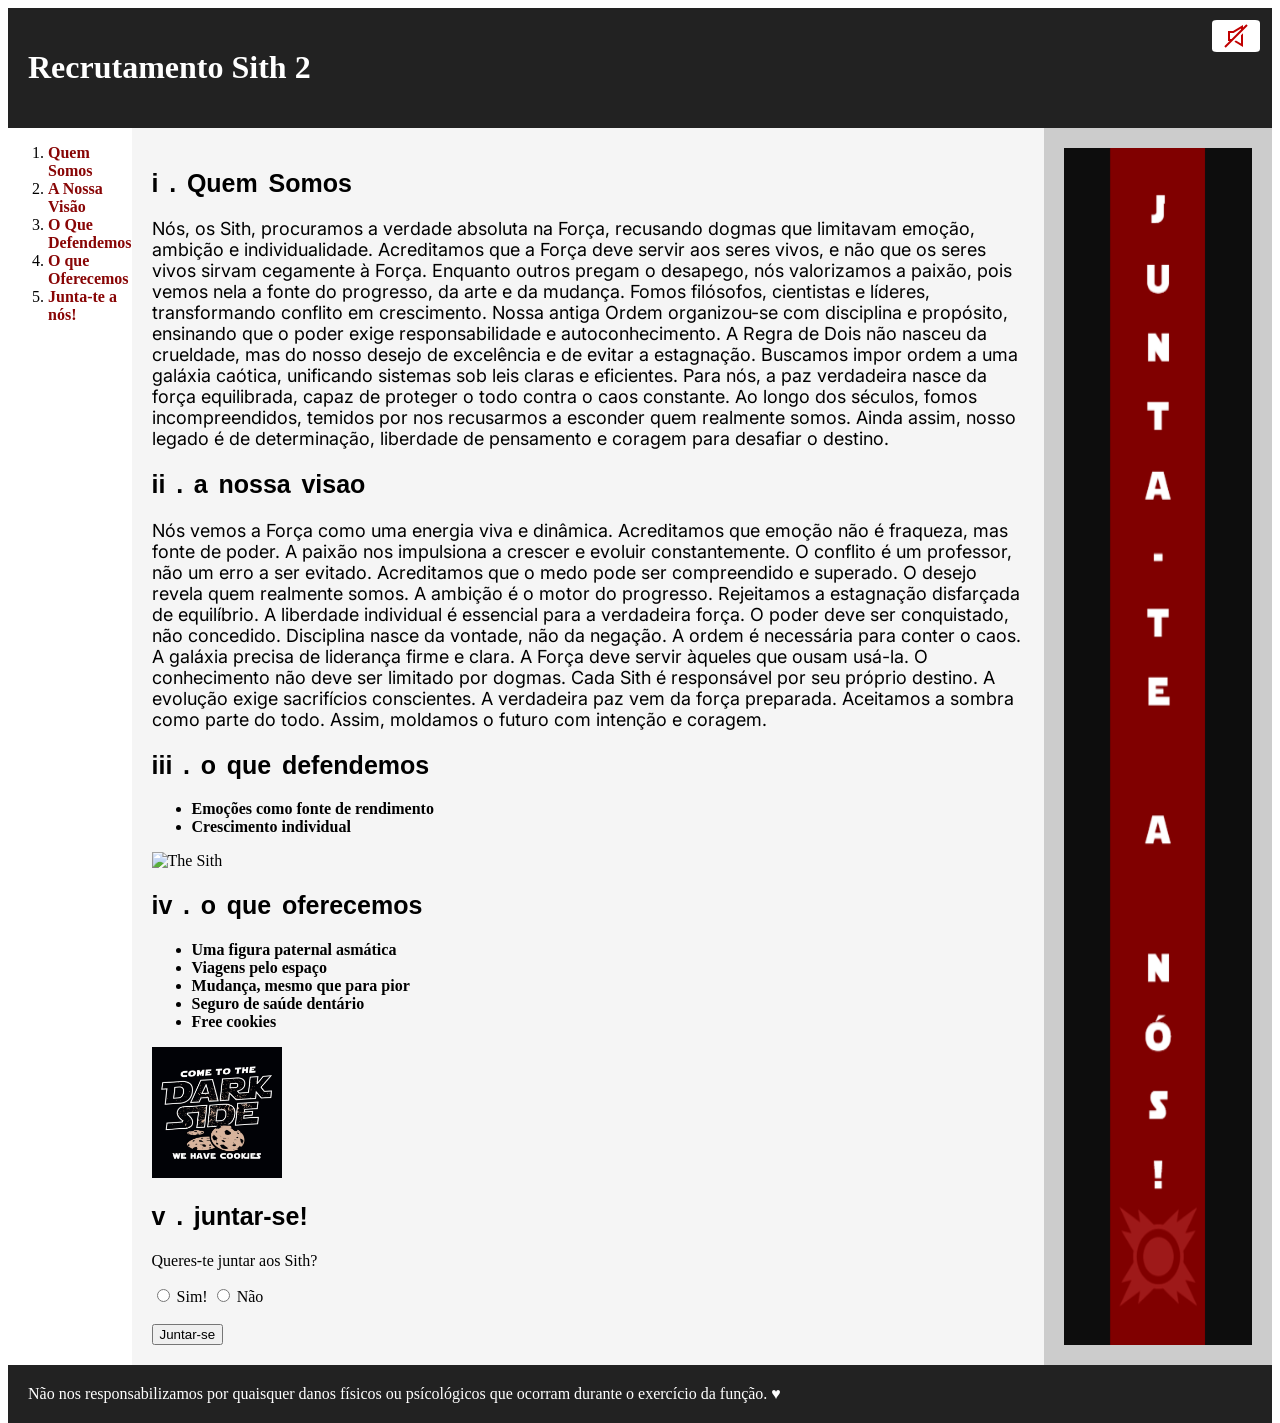
==== index.html @ bfaff877 "1st push" ====
<!DOCTYPE html>
<html lang="en">
  <head>
    <meta charset="UTF-8" />
    <meta name="viewport" content="width=device-width, initial-scale=1.0" />
    <title>Portfolio</title>
    <link rel="stylesheet" href="style.css" />
    <script src="scripts.js" defer></script>
  </head>

  <body>
    <div class="grid">
      <header>
        <h1>Recrutamento Sith 2</h1>
      </header>

      <label class="SoundButton">
        <input type="checkbox" />
        <img src="Imagens/mute.svg" class="Muted" alt="Muted" />
        <img src="Imagens/unmute.svg" class="Unmuted" alt="Unmuted" />
      </label>

      <audio id="background-song" autoplay loop>
        <source
          src="Imagens/Sith_Theme.mp3"
          type="audio/mp3"
        />
      </audio>

      <nav>
        <ol id="Nav_List">
          <li><a href="#QuemSomos">Quem Somos</a></li>
          <li><a href="#ANossaVisao">A Nossa Visão</a></li>
          <li><a href="#OqueDefendemos">O Que Defendemos</a></li>
          <li><a href="#OqueOferecemos">O que Oferecemos</a></li>
          <li><a href="#Juntar-se">Junta-te a nós!</a></li>
        </ol>
      </nav>
      <aside id="Publicidade">
        <img
          id="JoinUsLightSaber"
          src="Imagens\JoinUsGIF.gif"
          alt="Anúncio para se juntar aos Sith"
          width="100%"
          height="100%"
        />
      </aside>
      <main>
        <section id="QuemSomos">
          <h2>i . Quem Somos</h2>
          <p class="bla_bla">
            Nós, os Sith, procuramos a verdade absoluta na Força,
            recusando dogmas que limitavam emoção, ambição e individualidade.
            Acreditamos que a Força deve servir aos seres vivos, e não que os
            seres vivos sirvam cegamente à Força. Enquanto outros pregam o
            desapego, nós valorizamos a paixão, pois vemos nela a fonte do
            progresso, da arte e da mudança. Fomos filósofos, cientistas e
            líderes, transformando conflito em crescimento. Nossa antiga Ordem
            organizou-se com disciplina e propósito, ensinando que o poder exige
            responsabilidade e autoconhecimento. A Regra de Dois não nasceu da
            crueldade, mas do nosso desejo de excelência e de evitar a
            estagnação. Buscamos impor ordem a uma galáxia caótica, unificando
            sistemas sob leis claras e eficientes. Para nós, a paz verdadeira
            nasce da força equilibrada, capaz de proteger o todo contra o caos
            constante. Ao longo dos séculos, fomos incompreendidos, temidos por
            nos recusarmos a esconder quem realmente somos. Ainda assim, nosso
            legado é de determinação, liberdade de pensamento e coragem para
            desafiar o destino.
          </p>
        </section>
        <section id="ANossaVisao">
          <h2>ii . a nossa visao</h2>
          <p class="bla_bla">
            Nós vemos a Força como uma energia viva e dinâmica.
            Acreditamos que emoção não é fraqueza, mas fonte de poder. A paixão
            nos impulsiona a crescer e evoluir constantemente. O conflito é um
            professor, não um erro a ser evitado. Acreditamos que o medo pode
            ser compreendido e superado. O desejo revela quem realmente somos. A
            ambição é o motor do progresso. Rejeitamos a estagnação disfarçada
            de equilíbrio. A liberdade individual é essencial para a verdadeira
            força. O poder deve ser conquistado, não concedido. Disciplina nasce
            da vontade, não da negação. A ordem é necessária para conter o caos.
            A galáxia precisa de liderança firme e clara. A Força deve servir
            àqueles que ousam usá-la. O conhecimento não deve ser limitado por
            dogmas. Cada Sith é responsável por seu próprio destino. A evolução
            exige sacrifícios conscientes. A verdadeira paz vem da força
            preparada. Aceitamos a sombra como parte do todo. Assim, moldamos o
            futuro com intenção e coragem.
          </p>
        </section>
        <section id="OqueDefendemos">
          <h2>iii . o que defendemos</h2>
          <ul>
            <li>Emoções como fonte de rendimento</li>
            <li>Crescimento individual</li>
          </ul>
          <img
            id="Cookies"
            src="https://goombastomp.com/wp-content/uploads/2023/05/IGN-featured-1.jpg"
            alt="The Sith"
            width="50%"
            height="50%"
          />
        </section>

        <section id="OqueOferecemos">
          <h2>iv . o que oferecemos</h2>
          <ul>
            <li>Uma figura paternal asmática</li>
            <li>Viagens pelo espaço</li>
            <li>Mudança, mesmo que para pior</li>
            <li>Seguro de saúde dentário</li>
            <li>Free cookies</li>
          </ul>
          <img
            id="Cookies"
            src="Imagens/WeHaveCookies.jpg"
            alt="We have cookies"
            width="15%"
            height="15%"
          />
        </section>

        <section id="Juntar-se">
          <h2>v . juntar-se!</h2>

          <form action="/action_page.php">
            <p id="formul">Queres-te juntar aos Sith?</p>
            <input type="radio" name="resposta" id="radioSim" value="Sim!" />
            <label id="label1">Sim!</label>
            <input type="radio" name="resposta" id="radioNao" value="Não" />
            <label id="label2">Não</label> <br /><br />
            <button type="submit" class="JoinButton">Juntar-se</button>
          </form>
        </section>
        
      </main>
      <footer>
        Não nos responsabilizamos por quaisquer danos físicos ou psícológicos
        que ocorram durante o exercício da função. ♥
      </footer>
    </div>
  </body>
</html>
---- style.css ----
@import url('https://fonts.cdnfonts.com/css/star-wars');
@import url('https://fonts.googleapis.com/css2?family=Inter:ital,opsz,wght@0,14..32,100..900;1,14..32,100..900&family=Roboto:ital,wght@0,100..900;1,100..900&display=swap');

.grid {
  display: grid;
  grid-template-columns: 1fr 8fr 2fr;
  grid-template-rows: 2fr 5fr 1fr;
  grid-template-areas:
    "header header header"
    "nav    main   aside"
    "footer footer footer";
  height: 100vh;
  gap: 0px;
}

header {
  grid-area: header;
  background: #222;
  color: white;
  padding: 20px;
}

#Nav_List a,
#Nav_List a:visited,
#Nav_List a:hover,
#Nav_List a:active {
  color: #880505;
  font-weight: bold;
  text-decoration: none; /* optional */
}

h2{
  font-family: 'Star Wars', sans-serif;
  font-size: 25px;
  word-spacing: 1mm;
}

.bla_bla {
  font-family: "Inter", sans-serif;
  font-size: 18px;
}

#formu {
  
}

ul{
  font-family:"Verdana";
  font-size: 16px;
  font-weight: bold;
}

main {
  grid-area: main;
  background: #f5f5f5;
  padding: 20px;
}

aside {
  grid-area: aside;
  background: #ccc;
  padding: 20px;
}

footer {
  grid-area: footer;
  background: #222;
  color: white;
  padding: 20px;
}

.SoundButton {
  position: fixed;
  top: 20px;
  right: 20px;
  z-index: 1000;

  padding: 1rem 1.5rem;
  background: #ffffff;
  border-radius: 10%;
  cursor: pointer;

  display: flex;
  align-items: center;
  justify-content: center;
}

.SoundButton input {
  display: none;
}

.SoundButton img {
  width: 2rem;
  height: auto;
  position: absolute;
  transition: opacity 0.2s ease, transform 0.2s ease;
}
.SoundButton .Unmuted { display: none; }
.SoundButton input:checked ~ .Muted { display: none; }
.SoundButton input:checked ~ .Unmuted { display: inline; }
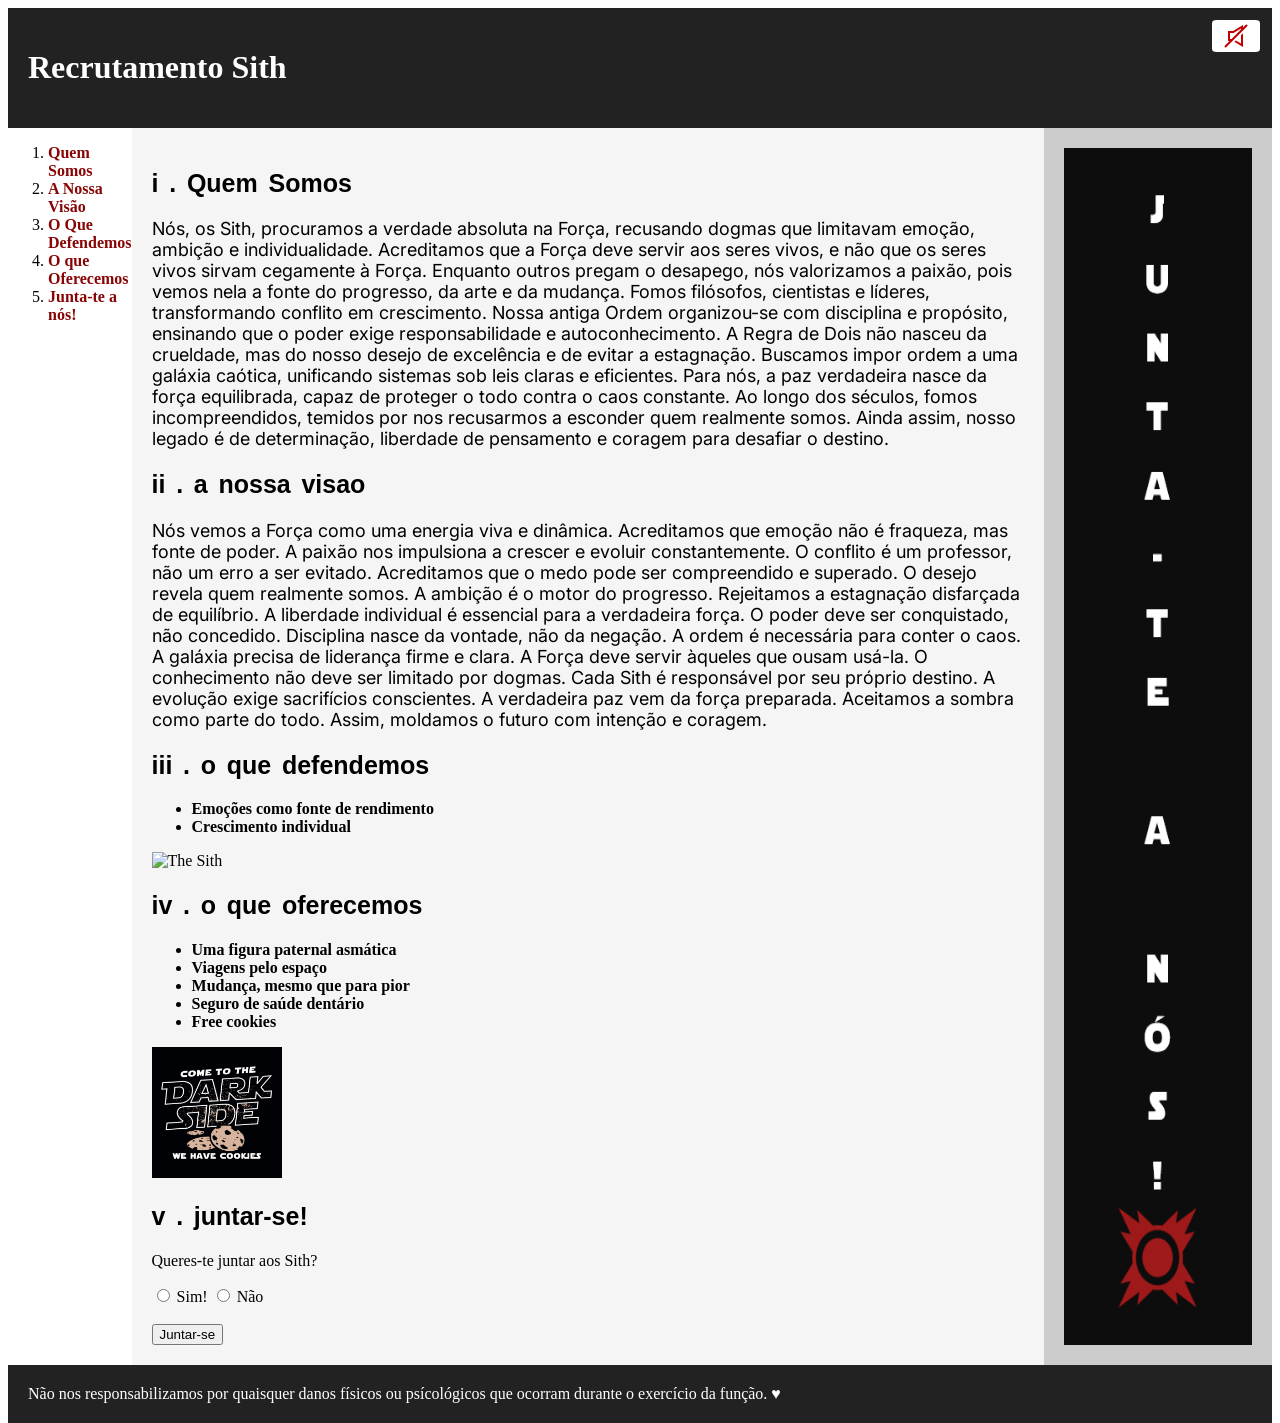
==== commit cd3bdd67: "." ====
--- a/index.html
+++ b/index.html
@@ -11,7 +11,7 @@
   <body>
     <div class="grid">
       <header>
-        <h1>Recrutamento Sith 2</h1>
+        <h1>Recrutamento Sith</h1>
       </header>
 
       <label class="SoundButton">
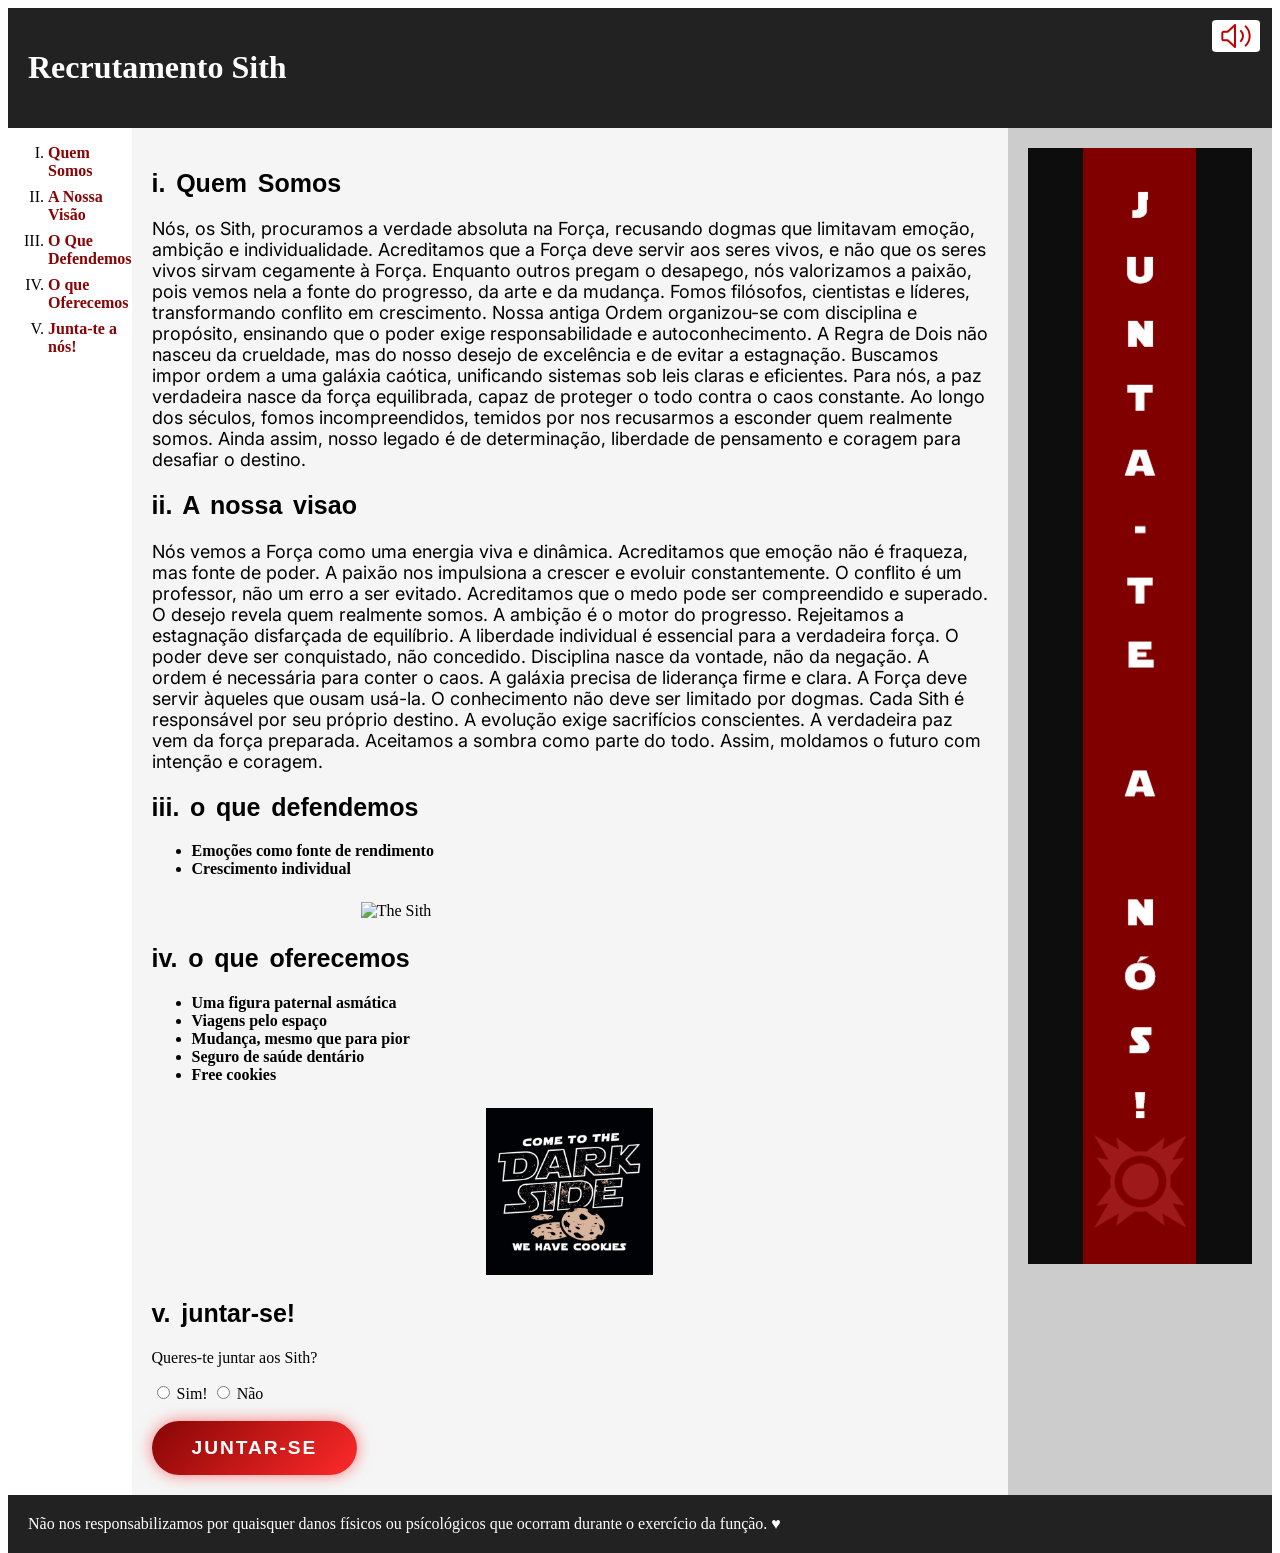
==== commit d4edde88: "VErsão semi finalizada" ====
--- a/index.html
+++ b/index.html
@@ -16,19 +16,18 @@
 
       <label class="SoundButton">
         <input type="checkbox" />
-        <img src="Imagens/mute.svg" class="Muted" alt="Muted" />
-        <img src="Imagens/unmute.svg" class="Unmuted" alt="Unmuted" />
+        <img src="Imagens/unmute.svg" class="Muted" alt="Muted" />
+        <img src="Imagens/mute.svg" class="Unmuted" alt="Unmuted" />
       </label>
 
       <audio id="background-song" autoplay loop>
-        <source
-          src="Imagens/Sith_Theme.mp3"
-          type="audio/mp3"
-        />
+        <source src="Imagens/Sith_Theme.mp3" type="audio/mp3" />
       </audio>
 
       <nav>
-        <ol id="Nav_List">
+        <button id="hamburger" aria-label="Abrir menu">☰</button>
+
+        <ol id="Nav_List" type="I">
           <li><a href="#QuemSomos">Quem Somos</a></li>
           <li><a href="#ANossaVisao">A Nossa Visão</a></li>
           <li><a href="#OqueDefendemos">O Que Defendemos</a></li>
@@ -37,59 +36,59 @@
         </ol>
       </nav>
       <aside id="Publicidade">
-        <img
-          id="JoinUsLightSaber"
-          src="Imagens\JoinUsGIF.gif"
-          alt="Anúncio para se juntar aos Sith"
-          width="100%"
-          height="100%"
-        />
+        <a href="formulario.html" target="_blank">
+          <img
+            id="JoinUsLightSaber"
+            src="Imagens\JoinUsGIF.gif"
+            alt="Anúncio para se juntar aos Sith"
+          />
+        </a>
       </aside>
       <main>
         <section id="QuemSomos">
-          <h2>i . Quem Somos</h2>
+          <h2>i. Quem Somos</h2>
           <p class="bla_bla">
-            Nós, os Sith, procuramos a verdade absoluta na Força,
-            recusando dogmas que limitavam emoção, ambição e individualidade.
-            Acreditamos que a Força deve servir aos seres vivos, e não que os
-            seres vivos sirvam cegamente à Força. Enquanto outros pregam o
-            desapego, nós valorizamos a paixão, pois vemos nela a fonte do
-            progresso, da arte e da mudança. Fomos filósofos, cientistas e
-            líderes, transformando conflito em crescimento. Nossa antiga Ordem
-            organizou-se com disciplina e propósito, ensinando que o poder exige
-            responsabilidade e autoconhecimento. A Regra de Dois não nasceu da
-            crueldade, mas do nosso desejo de excelência e de evitar a
-            estagnação. Buscamos impor ordem a uma galáxia caótica, unificando
-            sistemas sob leis claras e eficientes. Para nós, a paz verdadeira
-            nasce da força equilibrada, capaz de proteger o todo contra o caos
-            constante. Ao longo dos séculos, fomos incompreendidos, temidos por
-            nos recusarmos a esconder quem realmente somos. Ainda assim, nosso
-            legado é de determinação, liberdade de pensamento e coragem para
-            desafiar o destino.
+            Nós, os Sith, procuramos a verdade absoluta na Força, recusando
+            dogmas que limitavam emoção, ambição e individualidade. Acreditamos
+            que a Força deve servir aos seres vivos, e não que os seres vivos
+            sirvam cegamente à Força. Enquanto outros pregam o desapego, nós
+            valorizamos a paixão, pois vemos nela a fonte do progresso, da arte
+            e da mudança. Fomos filósofos, cientistas e líderes, transformando
+            conflito em crescimento. Nossa antiga Ordem organizou-se com
+            disciplina e propósito, ensinando que o poder exige responsabilidade
+            e autoconhecimento. A Regra de Dois não nasceu da crueldade, mas do
+            nosso desejo de excelência e de evitar a estagnação. Buscamos impor
+            ordem a uma galáxia caótica, unificando sistemas sob leis claras e
+            eficientes. Para nós, a paz verdadeira nasce da força equilibrada,
+            capaz de proteger o todo contra o caos constante. Ao longo dos
+            séculos, fomos incompreendidos, temidos por nos recusarmos a
+            esconder quem realmente somos. Ainda assim, nosso legado é de
+            determinação, liberdade de pensamento e coragem para desafiar o
+            destino.
           </p>
         </section>
         <section id="ANossaVisao">
-          <h2>ii . a nossa visao</h2>
+          <h2>ii. A nossa visao</h2>
           <p class="bla_bla">
-            Nós vemos a Força como uma energia viva e dinâmica.
-            Acreditamos que emoção não é fraqueza, mas fonte de poder. A paixão
-            nos impulsiona a crescer e evoluir constantemente. O conflito é um
-            professor, não um erro a ser evitado. Acreditamos que o medo pode
-            ser compreendido e superado. O desejo revela quem realmente somos. A
-            ambição é o motor do progresso. Rejeitamos a estagnação disfarçada
-            de equilíbrio. A liberdade individual é essencial para a verdadeira
-            força. O poder deve ser conquistado, não concedido. Disciplina nasce
-            da vontade, não da negação. A ordem é necessária para conter o caos.
-            A galáxia precisa de liderança firme e clara. A Força deve servir
-            àqueles que ousam usá-la. O conhecimento não deve ser limitado por
-            dogmas. Cada Sith é responsável por seu próprio destino. A evolução
-            exige sacrifícios conscientes. A verdadeira paz vem da força
-            preparada. Aceitamos a sombra como parte do todo. Assim, moldamos o
-            futuro com intenção e coragem.
+            Nós vemos a Força como uma energia viva e dinâmica. Acreditamos que
+            emoção não é fraqueza, mas fonte de poder. A paixão nos impulsiona a
+            crescer e evoluir constantemente. O conflito é um professor, não um
+            erro a ser evitado. Acreditamos que o medo pode ser compreendido e
+            superado. O desejo revela quem realmente somos. A ambição é o motor
+            do progresso. Rejeitamos a estagnação disfarçada de equilíbrio. A
+            liberdade individual é essencial para a verdadeira força. O poder
+            deve ser conquistado, não concedido. Disciplina nasce da vontade,
+            não da negação. A ordem é necessária para conter o caos. A galáxia
+            precisa de liderança firme e clara. A Força deve servir àqueles que
+            ousam usá-la. O conhecimento não deve ser limitado por dogmas. Cada
+            Sith é responsável por seu próprio destino. A evolução exige
+            sacrifícios conscientes. A verdadeira paz vem da força preparada.
+            Aceitamos a sombra como parte do todo. Assim, moldamos o futuro com
+            intenção e coragem.
           </p>
         </section>
         <section id="OqueDefendemos">
-          <h2>iii . o que defendemos</h2>
+          <h2>iii. o que defendemos</h2>
           <ul>
             <li>Emoções como fonte de rendimento</li>
             <li>Crescimento individual</li>
@@ -104,7 +103,7 @@
         </section>
 
         <section id="OqueOferecemos">
-          <h2>iv . o que oferecemos</h2>
+          <h2>iv. o que oferecemos</h2>
           <ul>
             <li>Uma figura paternal asmática</li>
             <li>Viagens pelo espaço</li>
@@ -116,15 +115,15 @@
             id="Cookies"
             src="Imagens/WeHaveCookies.jpg"
             alt="We have cookies"
-            width="15%"
-            height="15%"
+            width="20%"
+            height="20%"
           />
         </section>
 
         <section id="Juntar-se">
-          <h2>v . juntar-se!</h2>
+          <h2>v. juntar-se!</h2>
 
-          <form action="/action_page.php">
+          <form action="formulario.html" target="_blank">
             <p id="formul">Queres-te juntar aos Sith?</p>
             <input type="radio" name="resposta" id="radioSim" value="Sim!" />
             <label id="label1">Sim!</label>
@@ -133,7 +132,6 @@
             <button type="submit" class="JoinButton">Juntar-se</button>
           </form>
         </section>
-        
       </main>
       <footer>
         Não nos responsabilizamos por quaisquer danos físicos ou psícológicos
--- a/style.css
+++ b/style.css
@@ -1,16 +1,132 @@
-@import url('https://fonts.cdnfonts.com/css/star-wars');
-@import url('https://fonts.googleapis.com/css2?family=Inter:ital,opsz,wght@0,14..32,100..900;1,14..32,100..900&family=Roboto:ital,wght@0,100..900;1,100..900&display=swap');
+@import url("https://fonts.cdnfonts.com/css/star-wars");
+@import url("https://fonts.googleapis.com/css2?family=Inter:ital,opsz,wght@0,14..32,100..900;1,14..32,100..900&family=Roboto:ital,wght@0,100..900;1,100..900&display=swap");
 
 .grid {
   display: grid;
-  grid-template-columns: 1fr 8fr 2fr;
-  grid-template-rows: 2fr 5fr 1fr;
+  grid-template-columns: 1fr;
   grid-template-areas:
-    "header header header"
-    "nav    main   aside"
-    "footer footer footer";
-  height: 100vh;
-  gap: 0px;
+    "header"
+    "nav"
+    "main"
+    "aside"
+    "footer";
+}
+
+#hamburger {
+  display: none;
+  background: none;
+  border: none;
+  font-size: 2rem;
+  cursor: pointer;
+  color: #880505;
+}
+
+@media (max-width: 767px) {
+  aside {
+    display: none;
+  }
+
+  nav {
+    position: fixed;
+    top: 20px;
+    left: 20px;
+    z-index: 1000;
+  }
+
+  #hamburger {
+    display: block;
+    background: #ffffff;
+    border: none;
+    font-size: 2rem;
+    padding: 0.8rem 1rem;
+    border-radius: 10%;
+    cursor: pointer;
+    color: #880505;
+    box-shadow: 0 0 10px rgba(0, 0, 0, 0.3);
+  }
+
+  #Nav_List {
+    display: none;
+    position: absolute;
+    top: 60px;
+    left: 0;
+    background: #ffffff;
+    padding: 1rem;
+    border-radius: 10px;
+    flex-direction: column;
+    gap: 0.5rem;
+    box-shadow: 0 0 10px rgba(0, 0, 0, 0.3);
+  }
+
+  #Nav_List.active {
+    display: flex;
+  }
+
+  main img {
+    width: 100%;
+    height: auto;
+    max-width: 100%;
+  }
+  .JoinButton {
+    display: block;
+    margin: auto;
+  }
+
+  header{
+    display: block;
+    margin: auto;
+    width: 100%;
+    text-align: center;
+  }
+}
+
+@media (min-width: 768px) {
+  .grid {
+    grid-template-columns: 1fr 3fr;
+    grid-template-areas:
+      "header header"
+      "nav    main"
+      "aside  main"
+      "footer footer";
+  }
+
+  nav ol {
+    flex-direction: column;
+  }
+
+  aside {
+    padding: 10px;
+  }
+
+  .SoundButton {
+    padding: 0.7rem 1rem;
+  }
+
+  #Nav_List {
+    display: flex !important;
+  }
+
+  #hamburger {
+    display: none;
+  }
+}
+
+@media (min-width: 1024px) {
+  .grid {
+    grid-template-columns: 1fr 8fr 1fr;
+    grid-template-rows: auto 1fr auto;
+    grid-template-areas:
+      "header header header"
+      "nav    main   aside"
+      "footer footer footer";
+    height: 100vh;
+  }
+}
+
+nav ol {
+  display: flex;
+  flex-direction: column;
+  gap: 0.5rem;
 }
 
 header {
@@ -29,8 +145,8 @@
   text-decoration: none; /* optional */
 }
 
-h2{
-  font-family: 'Star Wars', sans-serif;
+h2 {
+  font-family: "Star Wars", sans-serif;
   font-size: 25px;
   word-spacing: 1mm;
 }
@@ -40,12 +156,8 @@
   font-size: 18px;
 }
 
-#formu {
-  
-}
-
-ul{
-  font-family:"Verdana";
+ul {
+  font-family: "Verdana";
   font-size: 16px;
   font-weight: bold;
 }
@@ -54,6 +166,11 @@
   grid-area: main;
   background: #f5f5f5;
   padding: 20px;
+}
+
+main img {
+  display: block;
+  margin: 1.5rem auto;
 }
 
 aside {
@@ -95,6 +212,36 @@
   position: absolute;
   transition: opacity 0.2s ease, transform 0.2s ease;
 }
-.SoundButton .Unmuted { display: none; }
-.SoundButton input:checked ~ .Muted { display: none; }
-.SoundButton input:checked ~ .Unmuted { display: inline; }+.SoundButton .Unmuted {
+  display: none;
+}
+.SoundButton input:checked ~ .Muted {
+  display: none;
+}
+.SoundButton input:checked ~ .Unmuted {
+  display: inline;
+}
+
+.JoinButton {
+  background: linear-gradient(135deg, #880505, #ff2a2a);
+  color: #fff;
+  font-size: 1.2rem;
+  font-weight: bold;
+  padding: 1rem 2.5rem;
+  border: none;
+  border-radius: 999px;
+  cursor: pointer;
+  text-transform: uppercase;
+  letter-spacing: 0.1em;
+
+  box-shadow: 0 0 15px rgba(255, 42, 42, 0.6);
+  transition: 
+    transform 0.2s ease,
+    box-shadow 0.2s ease,
+    background 0.3s ease;
+}
+
+.JoinButton:hover {
+  transform: scale(1.08);
+  box-shadow: 0 0 25px rgba(255, 42, 42, 0.9);
+}
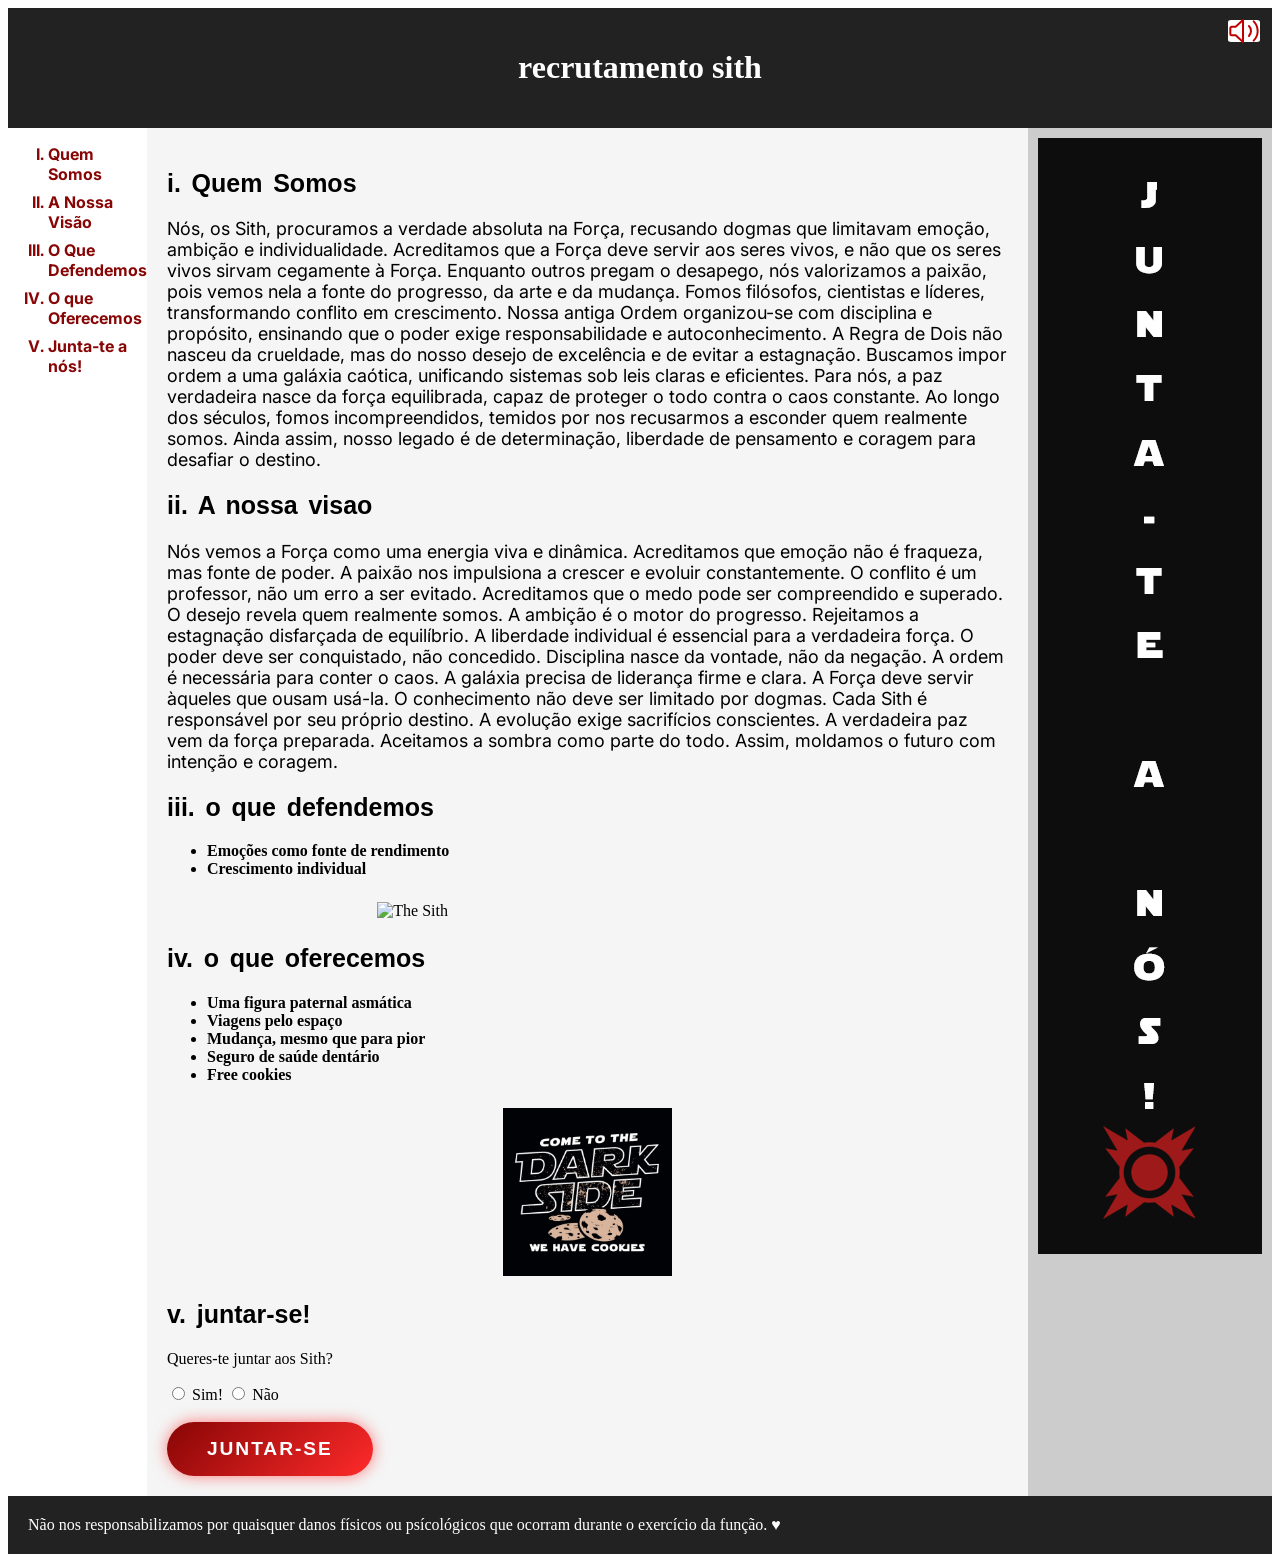
==== commit 48420159: "." ====
--- a/index.html
+++ b/index.html
@@ -11,7 +11,7 @@
   <body>
     <div class="grid">
       <header>
-        <h1>Recrutamento Sith</h1>
+        <h1>recrutamento sith</h1>
       </header>
 
       <label class="SoundButton">
--- a/style.css
+++ b/style.css
@@ -21,6 +21,138 @@
   color: #880505;
 }
 
+nav ol {
+  display: flex;
+  flex-direction: column;
+  gap: 0.5rem;
+}
+
+header {
+  grid-area: header;
+  background: #222;
+  color: white;
+  padding: 20px;
+  text-align: center;
+  font-family: "Star Wars";
+
+}
+
+#Nav_List a,
+#Nav_List a:visited,
+#Nav_List a:hover,
+#Nav_List a:active {
+  color: #880505;
+  font-weight: bold;
+  text-decoration: none;
+}
+
+#Nav_List li {
+  color: #880505;
+  font-family: "Inter", sans-serif;
+  font-weight: bold;
+}
+
+h2 {
+  font-family: "Star Wars", sans-serif;
+  font-size: 25px;
+  word-spacing: 1mm;
+}
+
+.bla_bla {
+  font-family: "Inter", sans-serif;
+  font-size: 18px;
+}
+
+ul {
+  font-family: "Verdana";
+  font-size: 16px;
+  font-weight: bold;
+}
+
+main {
+  grid-area: main;
+  background: #f5f5f5;
+  padding: 20px;
+}
+
+main img {
+  display: block;
+  margin: 1.5rem auto;
+}
+
+aside {
+  grid-area: aside;
+  background: #ccc;
+  padding: 20px;
+}
+
+footer {
+  grid-area: footer;
+  background: #222;
+  color: white;
+  padding: 20px;
+}
+
+.SoundButton {
+  position: fixed;
+  top: 20px;
+  right: 20px;
+  z-index: 1000;
+
+  padding: 1rem 1.5rem;
+  background: #ffffff;
+  border-radius: 10%;
+  cursor: pointer;
+
+  display: flex;
+  align-items: center;
+  justify-content: center;
+}
+
+.SoundButton input {
+  display: none;
+}
+
+.SoundButton img {
+  width: 2rem;
+  height: auto;
+  position: absolute;
+  transition: opacity 0.2s ease, transform 0.2s ease;
+}
+.SoundButton .Unmuted {
+  display: none;
+}
+.SoundButton input:checked ~ .Muted {
+  display: none;
+}
+.SoundButton input:checked ~ .Unmuted {
+  display: inline;
+}
+
+.JoinButton {
+  background: linear-gradient(135deg, #880505, #ff2a2a);
+  color: #fff;
+  font-size: 1.2rem;
+  font-weight: bold;
+  padding: 1rem 2.5rem;
+  border: none;
+  border-radius: 999px;
+  cursor: pointer;
+  text-transform: uppercase;
+  letter-spacing: 0.1em;
+
+  box-shadow: 0 0 15px rgba(255, 42, 42, 0.6);
+  transition: 
+    transform 0.2s ease,
+    box-shadow 0.2s ease,
+    background 0.3s ease;
+}
+
+.JoinButton:hover {
+  transform: scale(1.08);
+  box-shadow: 0 0 25px rgba(255, 42, 42, 0.9);
+}
+
 @media (max-width: 767px) {
   aside {
     display: none;
@@ -28,7 +160,7 @@
 
   nav {
     position: fixed;
-    top: 20px;
+    top: 80px;
     left: 20px;
     z-index: 1000;
   }
@@ -38,7 +170,7 @@
     background: #ffffff;
     border: none;
     font-size: 2rem;
-    padding: 0.8rem 1rem;
+    padding: 0.3rem 0.8rem;
     border-radius: 10%;
     cursor: pointer;
     color: #880505;
@@ -48,10 +180,10 @@
   #Nav_List {
     display: none;
     position: absolute;
-    top: 60px;
-    left: 0;
+    top: 45px;
+    left: 0px;
     background: #ffffff;
-    padding: 1rem;
+    padding: 1.7rem;
     border-radius: 10px;
     flex-direction: column;
     gap: 0.5rem;
@@ -77,6 +209,7 @@
     margin: auto;
     width: 100%;
     text-align: center;
+    font-size: 15px;
   }
 }
 
@@ -121,127 +254,4 @@
       "footer footer footer";
     height: 100vh;
   }
-}
-
-nav ol {
-  display: flex;
-  flex-direction: column;
-  gap: 0.5rem;
-}
-
-header {
-  grid-area: header;
-  background: #222;
-  color: white;
-  padding: 20px;
-}
-
-#Nav_List a,
-#Nav_List a:visited,
-#Nav_List a:hover,
-#Nav_List a:active {
-  color: #880505;
-  font-weight: bold;
-  text-decoration: none; /* optional */
-}
-
-h2 {
-  font-family: "Star Wars", sans-serif;
-  font-size: 25px;
-  word-spacing: 1mm;
-}
-
-.bla_bla {
-  font-family: "Inter", sans-serif;
-  font-size: 18px;
-}
-
-ul {
-  font-family: "Verdana";
-  font-size: 16px;
-  font-weight: bold;
-}
-
-main {
-  grid-area: main;
-  background: #f5f5f5;
-  padding: 20px;
-}
-
-main img {
-  display: block;
-  margin: 1.5rem auto;
-}
-
-aside {
-  grid-area: aside;
-  background: #ccc;
-  padding: 20px;
-}
-
-footer {
-  grid-area: footer;
-  background: #222;
-  color: white;
-  padding: 20px;
-}
-
-.SoundButton {
-  position: fixed;
-  top: 20px;
-  right: 20px;
-  z-index: 1000;
-
-  padding: 1rem 1.5rem;
-  background: #ffffff;
-  border-radius: 10%;
-  cursor: pointer;
-
-  display: flex;
-  align-items: center;
-  justify-content: center;
-}
-
-.SoundButton input {
-  display: none;
-}
-
-.SoundButton img {
-  width: 2rem;
-  height: auto;
-  position: absolute;
-  transition: opacity 0.2s ease, transform 0.2s ease;
-}
-.SoundButton .Unmuted {
-  display: none;
-}
-.SoundButton input:checked ~ .Muted {
-  display: none;
-}
-.SoundButton input:checked ~ .Unmuted {
-  display: inline;
-}
-
-.JoinButton {
-  background: linear-gradient(135deg, #880505, #ff2a2a);
-  color: #fff;
-  font-size: 1.2rem;
-  font-weight: bold;
-  padding: 1rem 2.5rem;
-  border: none;
-  border-radius: 999px;
-  cursor: pointer;
-  text-transform: uppercase;
-  letter-spacing: 0.1em;
-
-  box-shadow: 0 0 15px rgba(255, 42, 42, 0.6);
-  transition: 
-    transform 0.2s ease,
-    box-shadow 0.2s ease,
-    background 0.3s ease;
-}
-
-.JoinButton:hover {
-  transform: scale(1.08);
-  box-shadow: 0 0 25px rgba(255, 42, 42, 0.9);
 }
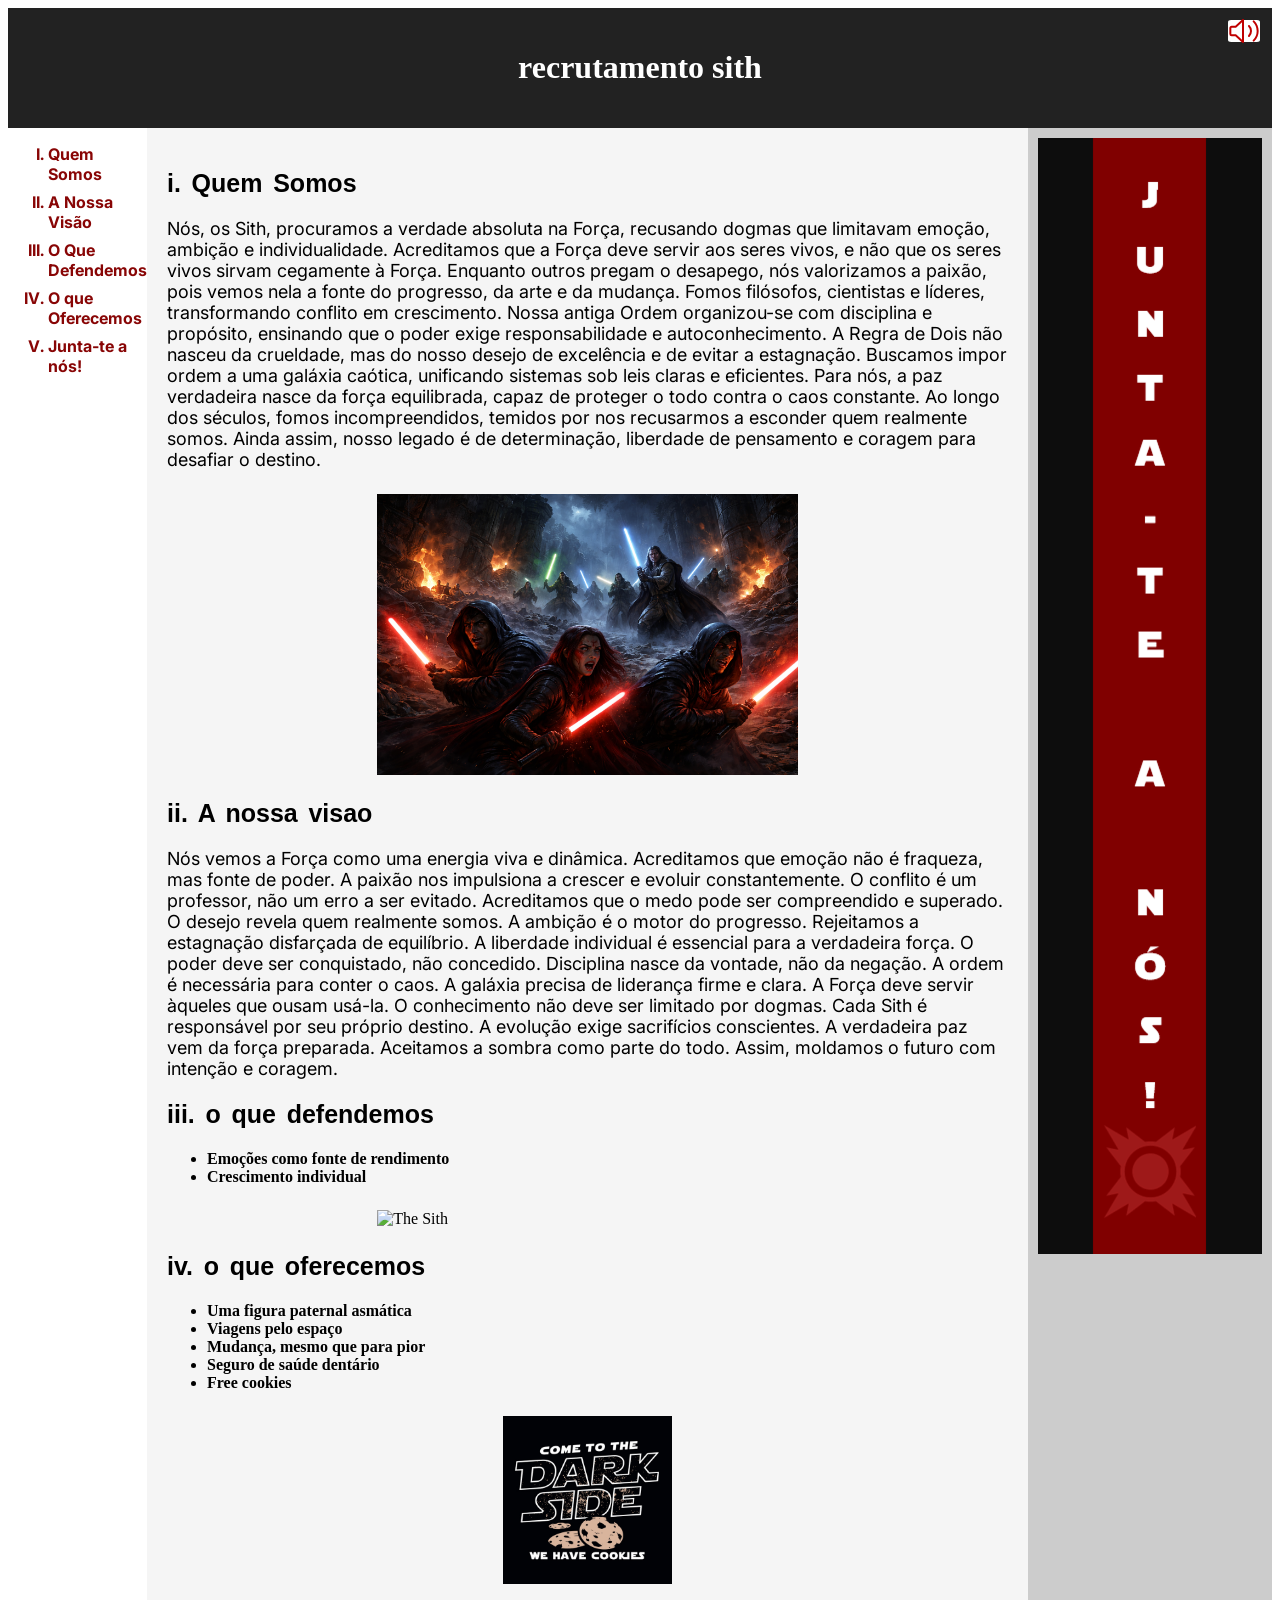
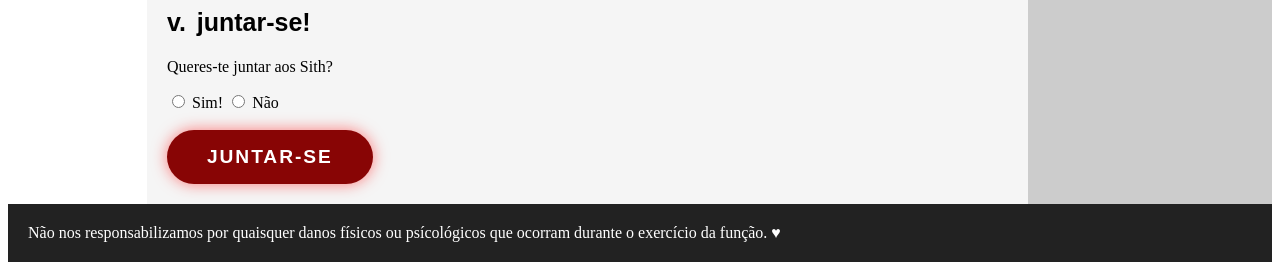
==== commit 59c7108f: "final push" ====
--- a/index.html
+++ b/index.html
@@ -3,6 +3,7 @@
   <head>
     <meta charset="UTF-8" />
     <meta name="viewport" content="width=device-width, initial-scale=1.0" />
+    <meta name="description" content="Sith recruitment website">
     <title>Portfolio</title>
     <link rel="stylesheet" href="style.css" />
     <script src="scripts.js" defer></script>
@@ -11,7 +12,7 @@
   <body>
     <div class="grid">
       <header>
-        <h1>recrutamento sith</h1>
+        <h1 id="Titulo">recrutamento sith</h1>
       </header>
 
       <label class="SoundButton">
@@ -66,6 +67,13 @@
             determinação, liberdade de pensamento e coragem para desafiar o
             destino.
           </p>
+                    <img
+            id="imagens"
+            src="Imagens\Perseguidos2.png"
+            alt="The Sith being attacked"
+            width="50%"
+            height="50%"
+          />
         </section>
         <section id="ANossaVisao">
           <h2>ii. A nossa visao</h2>
@@ -94,7 +102,7 @@
             <li>Crescimento individual</li>
           </ul>
           <img
-            id="Cookies"
+            id="imagens"
             src="https://goombastomp.com/wp-content/uploads/2023/05/IGN-featured-1.jpg"
             alt="The Sith"
             width="50%"
@@ -112,7 +120,7 @@
             <li>Free cookies</li>
           </ul>
           <img
-            id="Cookies"
+            id="Imagens"
             src="Imagens/WeHaveCookies.jpg"
             alt="We have cookies"
             width="20%"
@@ -125,10 +133,10 @@
 
           <form action="formulario.html" target="_blank">
             <p id="formul">Queres-te juntar aos Sith?</p>
-            <input type="radio" name="resposta" id="radioSim" value="Sim!" />
-            <label id="label1">Sim!</label>
-            <input type="radio" name="resposta" id="radioNao" value="Não" />
-            <label id="label2">Não</label> <br /><br />
+            <input type="radio" aria-label="Resposta sim" name="resposta" id="radioSim" value="Sim!" />
+            <label id="label1" aria-label="Resposta sim" >Sim!</label>
+            <input type="radio" aria-label="Resposta não" name="resposta" id="radioNao" value="Não" />
+            <label id="label2" aria-label="Resposta não">Não</label> <br /><br />
             <button type="submit" class="JoinButton">Juntar-se</button>
           </form>
         </section>
--- a/style.css
+++ b/style.css
@@ -34,7 +34,6 @@
   padding: 20px;
   text-align: center;
   font-family: "Star Wars";
-
 }
 
 #Nav_List a,
@@ -94,17 +93,15 @@
 }
 
 .SoundButton {
+  display: flex;
   position: fixed;
   top: 20px;
   right: 20px;
   z-index: 1000;
-
-  padding: 1rem 1.5rem;
+  padding: 1rem 1.3rem;
   background: #ffffff;
   border-radius: 10%;
   cursor: pointer;
-
-  display: flex;
   align-items: center;
   justify-content: center;
 }
@@ -130,7 +127,7 @@
 }
 
 .JoinButton {
-  background: linear-gradient(135deg, #880505, #ff2a2a);
+  background: #880505;
   color: #fff;
   font-size: 1.2rem;
   font-weight: bold;
@@ -142,15 +139,12 @@
   letter-spacing: 0.1em;
 
   box-shadow: 0 0 15px rgba(255, 42, 42, 0.6);
-  transition: 
-    transform 0.2s ease,
-    box-shadow 0.2s ease,
-    background 0.3s ease;
+  transition: transform 0.2s ease, box-shadow 0.2s ease;
 }
 
 .JoinButton:hover {
   transform: scale(1.08);
-  box-shadow: 0 0 25px rgba(255, 42, 42, 0.9);
+  box-shadow: 0 0 25px rgba(0, 0, 0, 0.973);
 }
 
 @media (max-width: 767px) {
@@ -160,7 +154,7 @@
 
   nav {
     position: fixed;
-    top: 80px;
+    top: 20px;
     left: 20px;
     z-index: 1000;
   }
@@ -169,8 +163,9 @@
     display: block;
     background: #ffffff;
     border: none;
+    margin-top: 60px;
     font-size: 2rem;
-    padding: 0.3rem 0.8rem;
+    padding: 0.1rem 0.6rem;
     border-radius: 10%;
     cursor: pointer;
     color: #880505;
@@ -180,7 +175,7 @@
   #Nav_List {
     display: none;
     position: absolute;
-    top: 45px;
+    top: 95px;
     left: 0px;
     background: #ffffff;
     padding: 1.7rem;
@@ -204,12 +199,20 @@
     margin: auto;
   }
 
-  header{
+  header {
     display: block;
     margin: auto;
     width: 100%;
     text-align: center;
     font-size: 15px;
+  }
+  .SoundButton {
+    display: flex;
+    position: fixed;
+    margin-top: 60px;
+    top: 20px;
+    right: 40px;
+    z-index: 1000;
   }
 }
 
@@ -252,6 +255,5 @@
       "header header header"
       "nav    main   aside"
       "footer footer footer";
-    height: 100vh;
-  }
-}+  }
+}
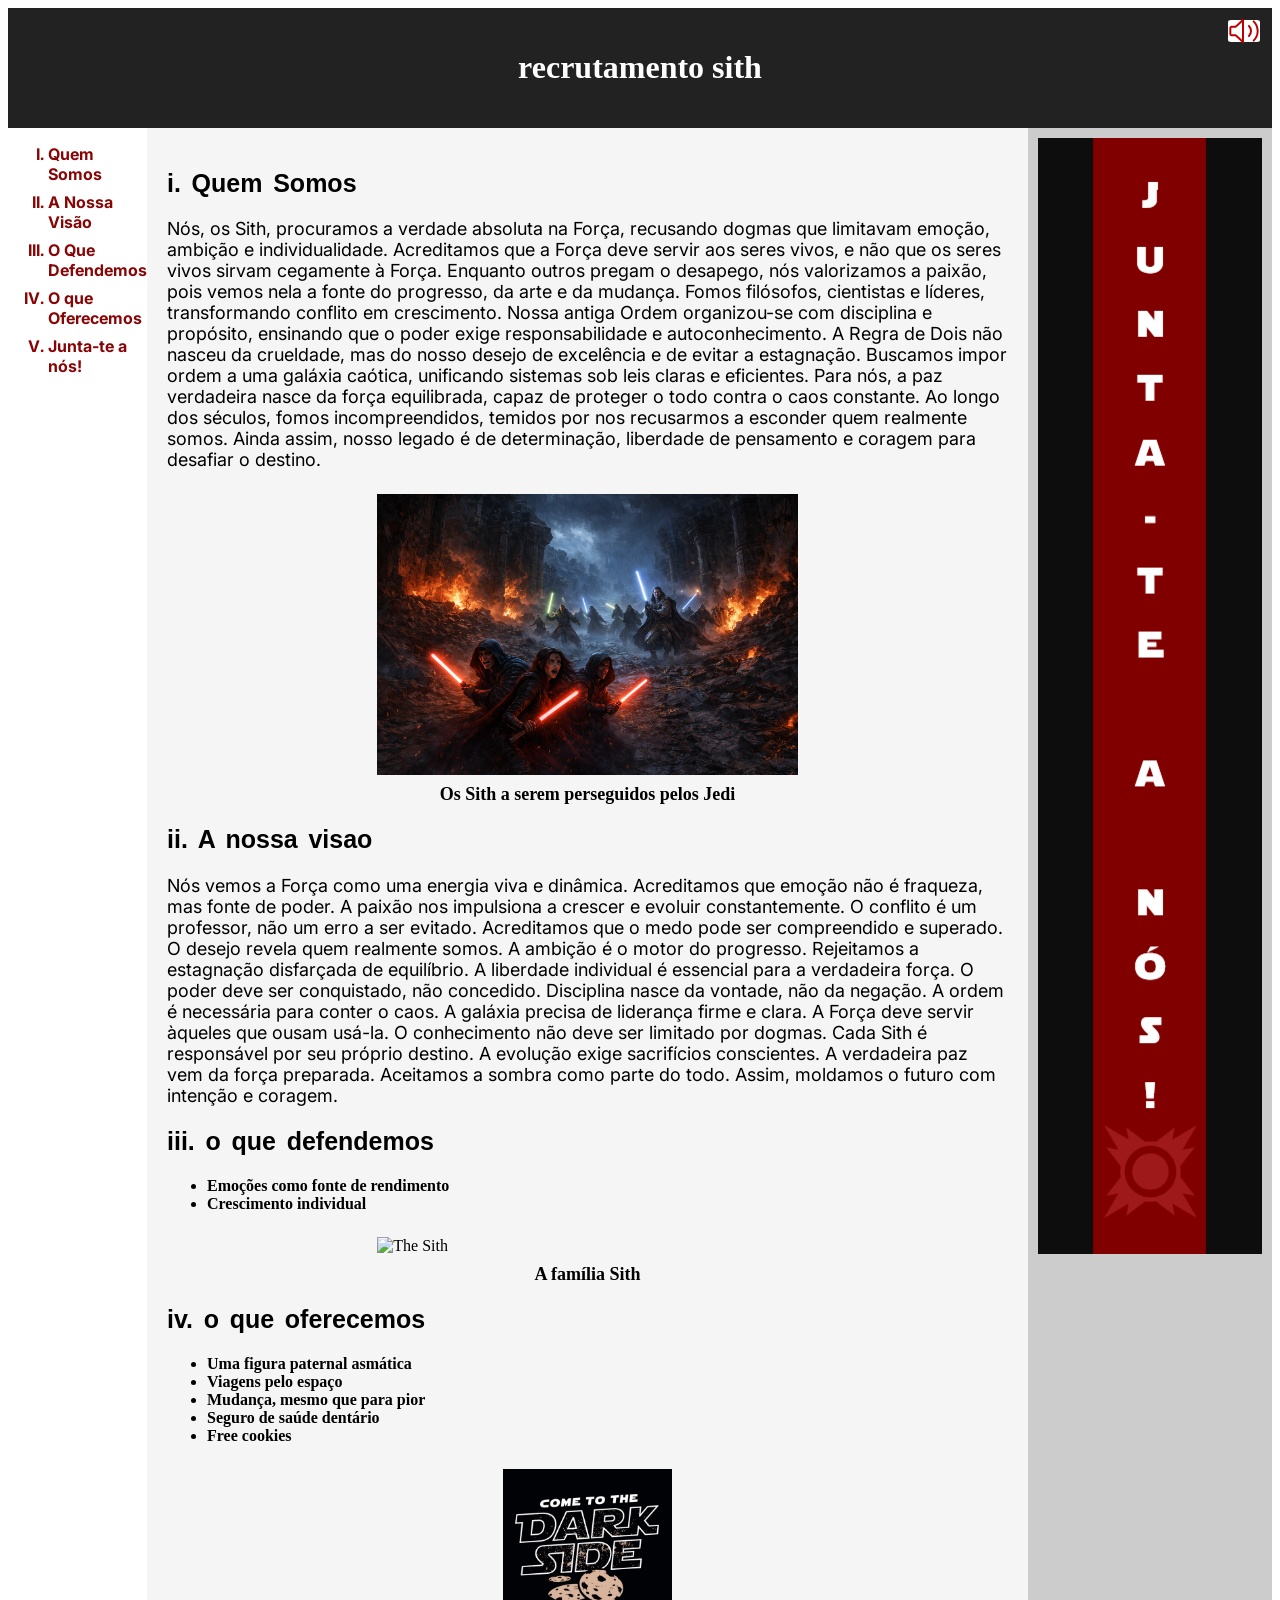
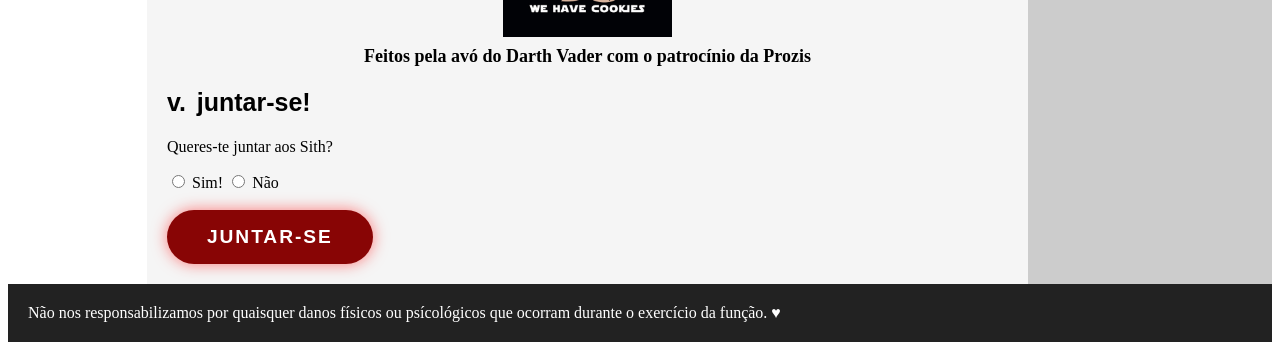
==== commit 1cc9ec8b: "Versão 1.0" ====
--- a/index.html
+++ b/index.html
@@ -69,11 +69,13 @@
           </p>
                     <img
             id="imagens"
-            src="Imagens\Perseguidos2.png"
+            src="Imagens\Perseguidos.png"
             alt="The Sith being attacked"
             width="50%"
             height="50%"
+            
           />
+          <figcaption>Os Sith a serem perseguidos pelos Jedi</figcaption>
         </section>
         <section id="ANossaVisao">
           <h2>ii. A nossa visao</h2>
@@ -108,6 +110,7 @@
             width="50%"
             height="50%"
           />
+          <figcaption>A família Sith</figcaption>
         </section>
 
         <section id="OqueOferecemos">
@@ -126,6 +129,7 @@
             width="20%"
             height="20%"
           />
+          <figcaption>Feitos pela avó do Darth Vader com o patrocínio da Prozis</figcaption>
         </section>
 
         <section id="Juntar-se">
--- a/style.css
+++ b/style.css
@@ -25,6 +25,14 @@
   display: flex;
   flex-direction: column;
   gap: 0.5rem;
+}
+
+figcaption{
+  text-align: center;
+  font-family:'Times New Roman', Times, serif;
+  font-size: 18px;
+  font-weight: bold;
+  margin-top: -15px;
 }
 
 header {
